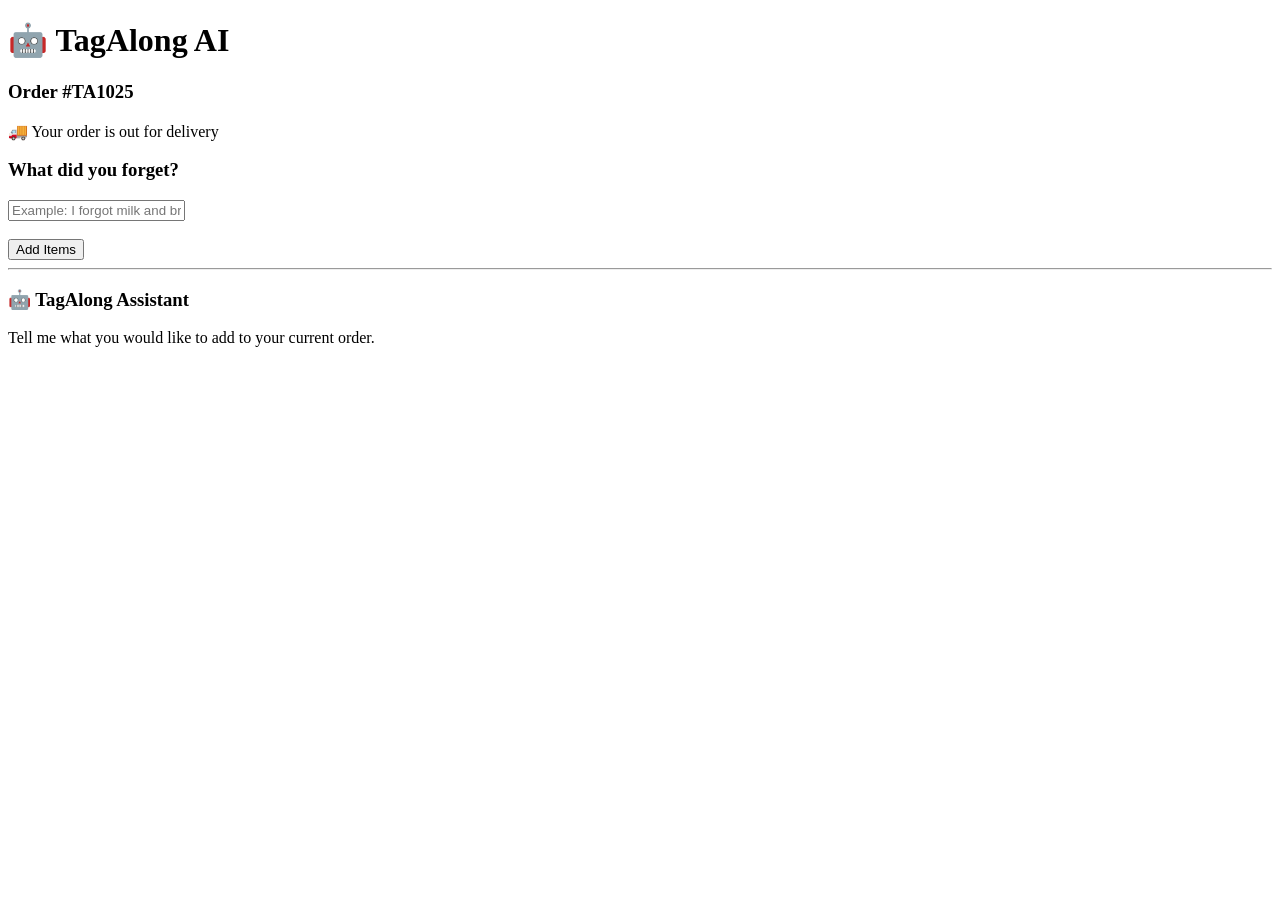
==== index.html @ 0ef00569 "Create index.html" ====
<!DOCTYPE html>
<html>
<head>
    <title>TagAlong AI</title>
</head>

<body>

    <h1>🤖 TagAlong AI</h1>

    <h3>Order #TA1025</h3>
    <p>🚚 Your order is out for delivery</p>

    <h3>What did you forget?</h3>

    <input 
        type="text" 
        placeholder="Example: I forgot milk and bread"
    >

    <br><br>

    <button>Add Items</button>

    <hr>

    <h3>🤖 TagAlong Assistant</h3>

    <p>
        Tell me what you would like to add to your current order.
    </p>

</body>
      </html>
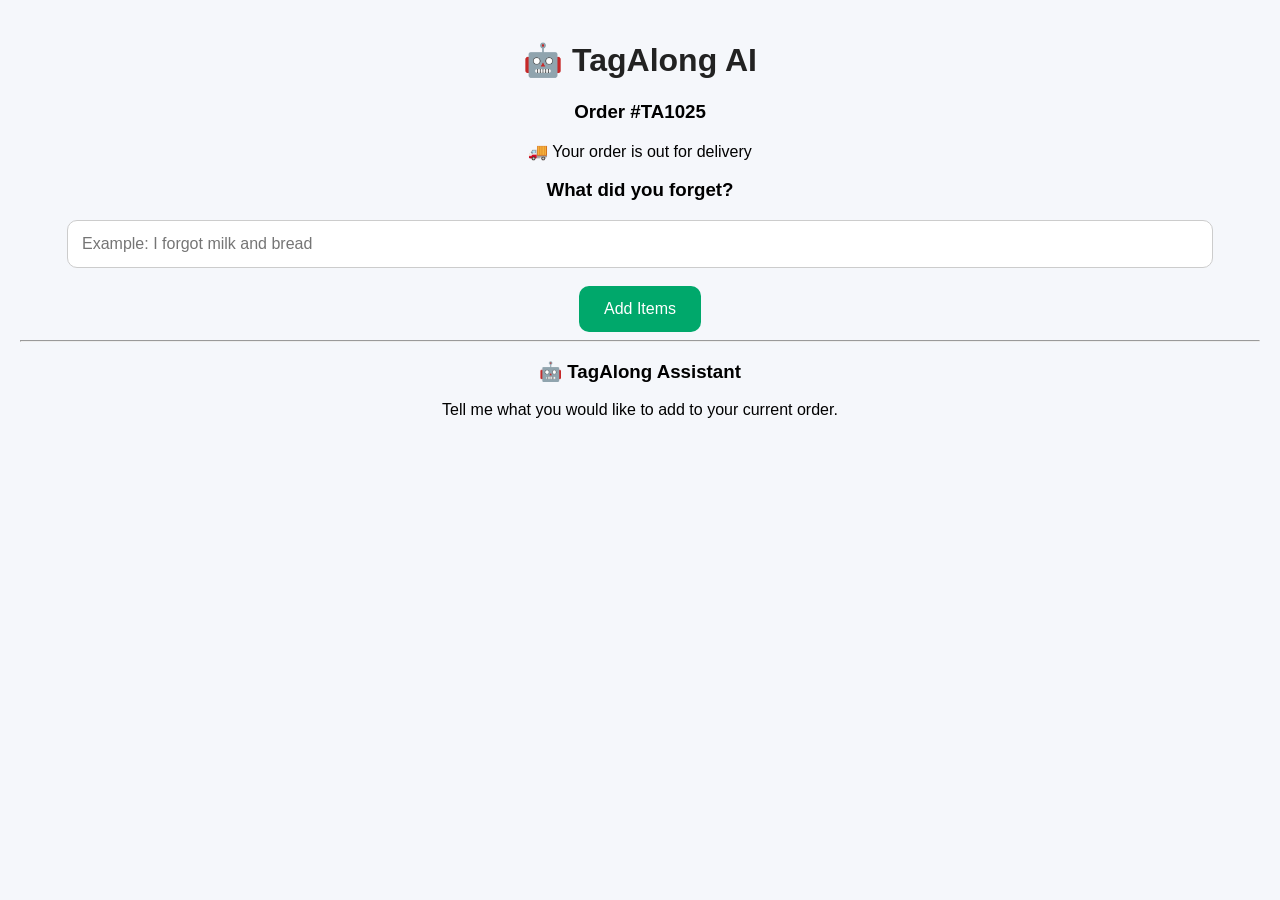
==== commit 85b55542: "Update index.html" ====
--- a/index.html
+++ b/index.html
@@ -2,6 +2,7 @@
 <html>
 <head>
     <title>TagAlong AI</title>
+    <link rel="stylesheet" href="style.css">
 </head>
 
 <body>
--- a/style.css
+++ b/style.css
@@ -0,0 +1,49 @@
+body {
+    font-family: Arial, sans-serif;
+    background: #f5f7fb;
+    margin: 0;
+    padding: 20px;
+    text-align: center;
+}
+
+h1 {
+    color: #222;
+}
+
+.card {
+    background: white;
+    max-width: 500px;
+    margin: 20px auto;
+    padding: 25px;
+    border-radius: 15px;
+    box-shadow: 0 4px 15px rgba(0,0,0,0.1);
+}
+
+input {
+    width: 90%;
+    padding: 14px;
+    border: 1px solid #ccc;
+    border-radius: 10px;
+    font-size: 16px;
+}
+
+button {
+    background: #00a86b;
+    color: white;
+    border: none;
+    padding: 14px 25px;
+    border-radius: 10px;
+    font-size: 16px;
+    cursor: pointer;
+}
+
+button:hover {
+    background: #008f5b;
+}
+
+.assistant {
+    background: #eefaf5;
+    padding: 15px;
+    border-radius: 10px;
+    margin-top: 20px;
+      }
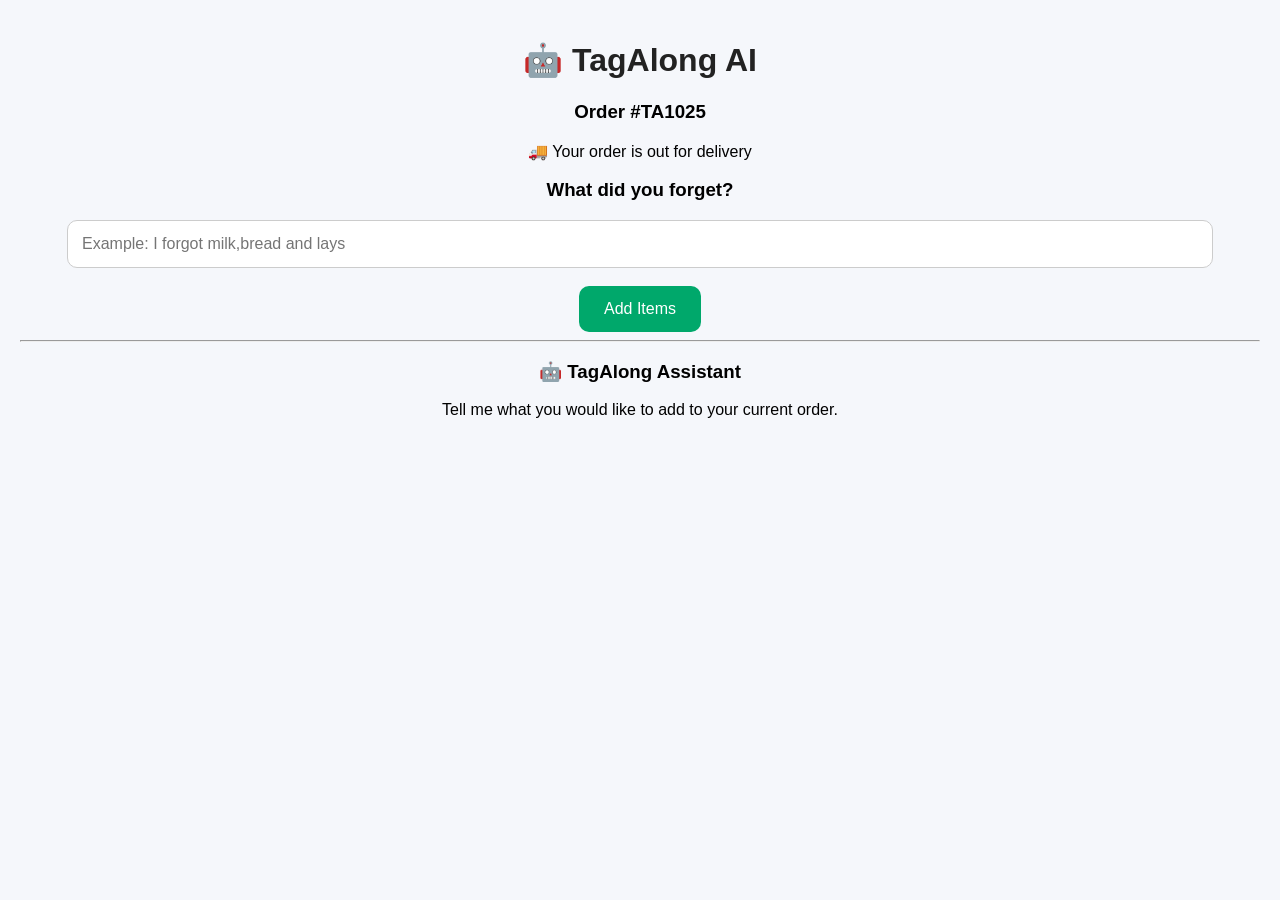
==== commit e64ec75d: "Update index.html" ====
--- a/index.html
+++ b/index.html
@@ -16,12 +16,12 @@
 
     <input 
         type="text" 
-        placeholder="Example: I forgot milk and bread"
+        placeholder="Example: I forgot milk,bread and lays"
     >
 
     <br><br>
 
-    <button>Add Items</button>
+    <button onclick="addItems()">Add Items</button>
 
     <hr>
 
@@ -30,6 +30,7 @@
     <p>
         Tell me what you would like to add to your current order.
     </p>
+    <script src="script.js"></script>
 
 </body>
-      </html>
+</html>
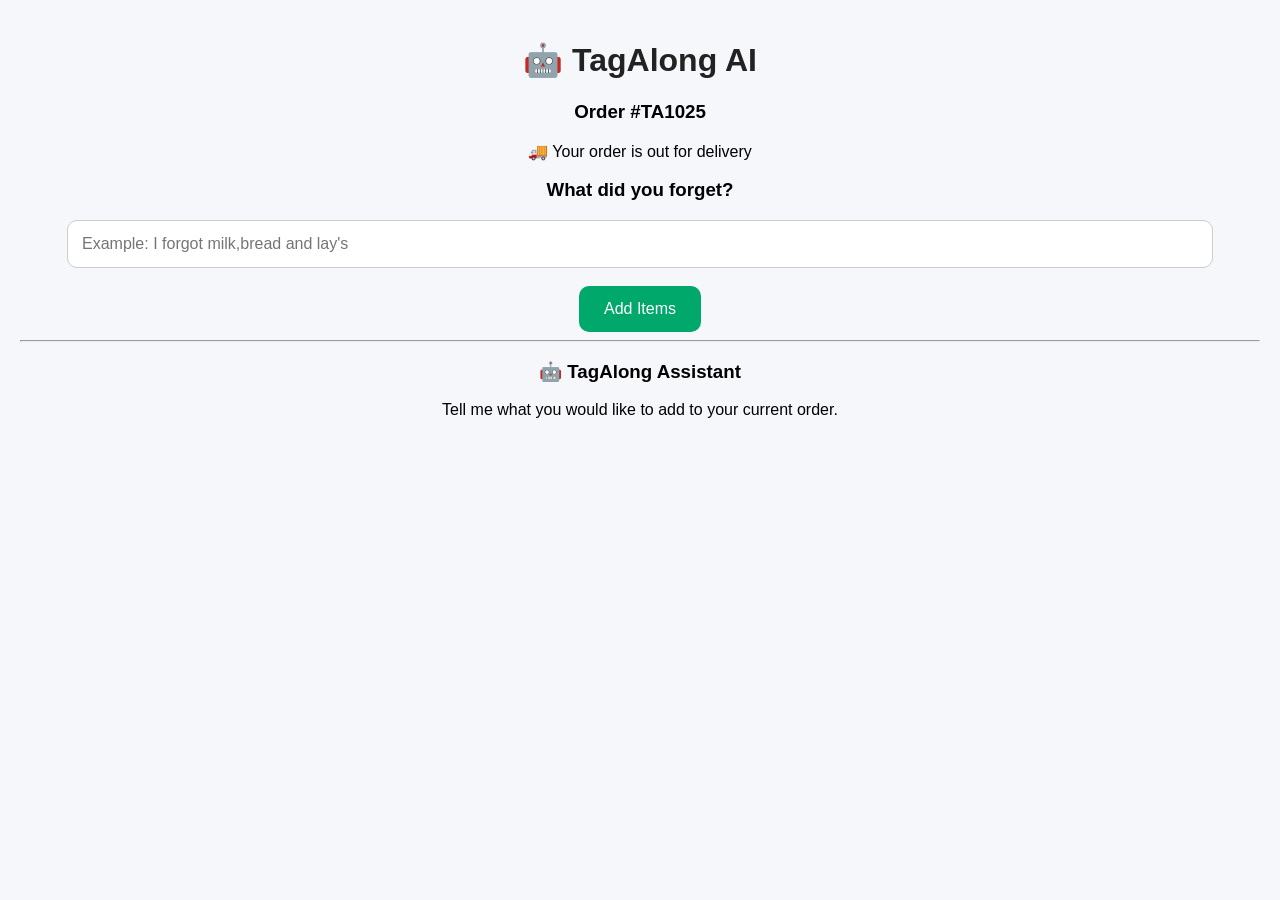
==== commit 09dd329f: "Update index.html" ====
--- a/index.html
+++ b/index.html
@@ -16,7 +16,7 @@
 
     <input 
         type="text" 
-        placeholder="Example: I forgot milk,bread and lays"
+        placeholder="Example: I forgot milk,bread and lay's"
     >
 
     <br><br>
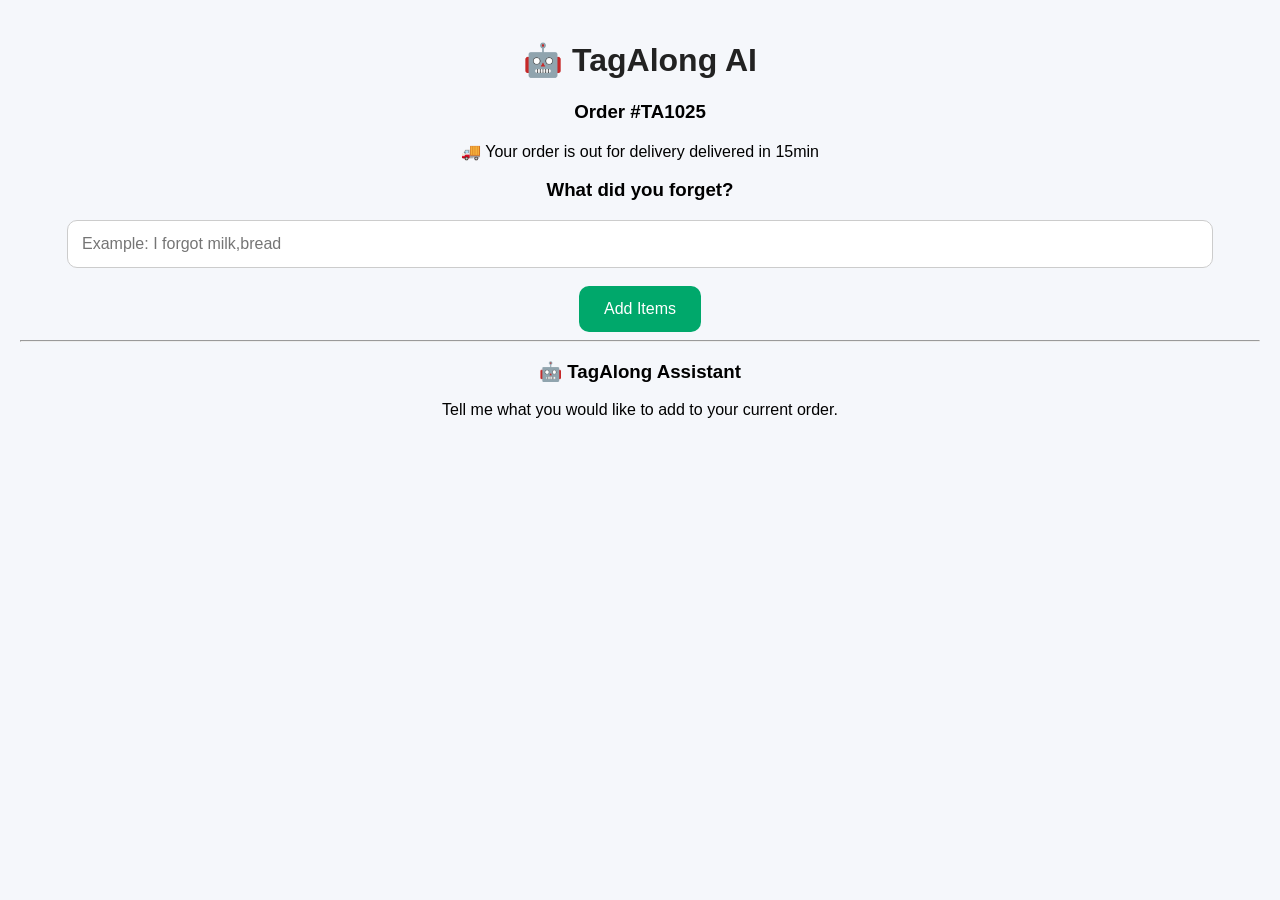
==== commit d51b3bfd: "Update index.html" ====
--- a/index.html
+++ b/index.html
@@ -10,19 +10,20 @@
     <h1>🤖 TagAlong AI</h1>
 
     <h3>Order #TA1025</h3>
-    <p>🚚 Your order is out for delivery</p>
+    <p>🚚 Your order is out for delivery delivered in 15min</p>
 
     <h3>What did you forget?</h3>
 
     <input 
         type="text" 
-        placeholder="Example: I forgot milk,bread and lay's"
+        placeholder="Example: I forgot milk,bread"
     >
 
     <br><br>
 
     <button onclick="addItems()">Add Items</button>
 
+    <script src="script.js"></script>
     <hr>
 
     <h3>🤖 TagAlong Assistant</h3>
@@ -30,7 +31,6 @@
     <p>
         Tell me what you would like to add to your current order.
     </p>
-    <script src="script.js"></script>
-
+    
 </body>
 </html>
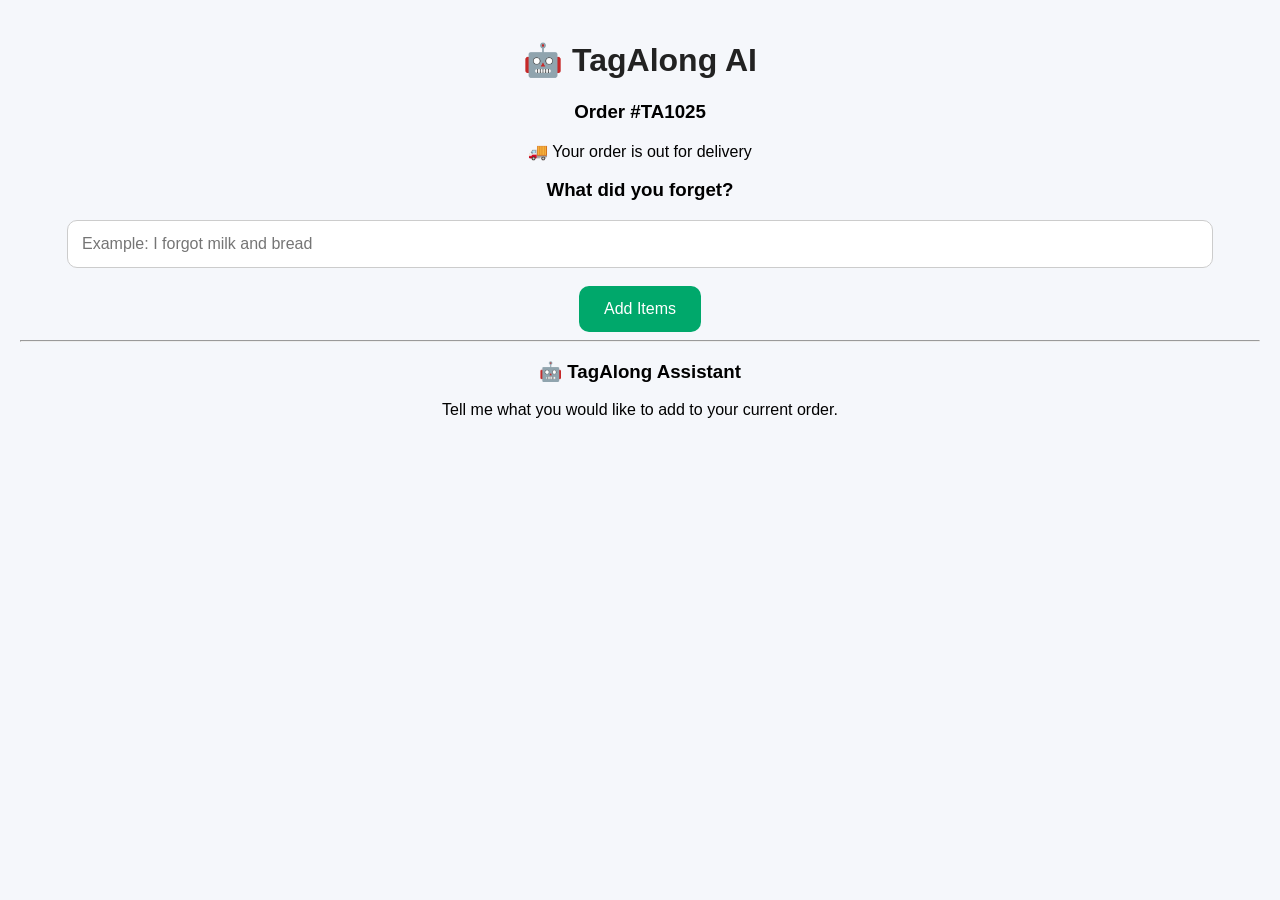
==== commit 4b2e0aa0: "Update index.html" ====
--- a/index.html
+++ b/index.html
@@ -10,20 +10,21 @@
     <h1>🤖 TagAlong AI</h1>
 
     <h3>Order #TA1025</h3>
-    <p>🚚 Your order is out for delivery delivered in 15min</p>
+
+    <p>🚚 Your order is out for delivery</p>
 
     <h3>What did you forget?</h3>
 
-    <input 
-        type="text" 
-        placeholder="Example: I forgot milk,bread"
+    <input
+        type="text"
+        id="itemInput"
+        placeholder="Example: I forgot milk and bread"
     >
 
     <br><br>
 
-    <button onclick="addItems()">Add Items</button>
+    <button id="addButton">Add Items</button>
 
-    <script src="script.js"></script>
     <hr>
 
     <h3>🤖 TagAlong Assistant</h3>
@@ -31,6 +32,8 @@
     <p>
         Tell me what you would like to add to your current order.
     </p>
-    
+
+    <script src="script.js"></script>
+
 </body>
 </html>
